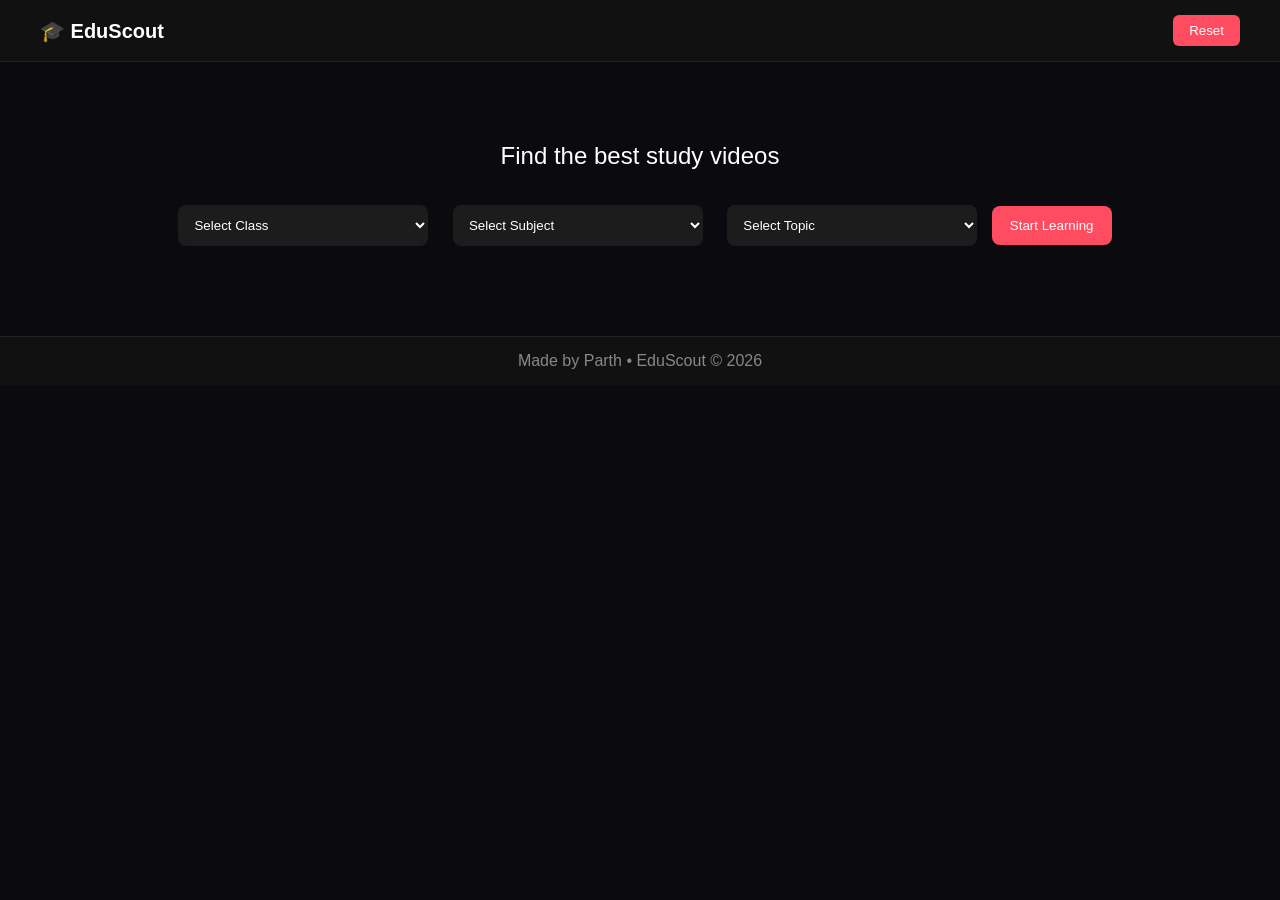
==== index.html @ 385333a8 "Added Milestone 2: API integration and UI" ====
<!DOCTYPE html>
<html lang="en">
<head>
  <meta charset="UTF-8">
  <title>EduScout</title>
  <link rel="stylesheet" href="style.css">
</head>
<body>

  <!-- NAVBAR -->
  <nav class="navbar">
    <div class="logo">🎓 EduScout</div>
    <button onclick="location.reload()">Reset</button>
  </nav>

  <main>

    <!-- FORM -->
    <div id="formSection">
      <h2>Find the best study videos</h2>

      <select id="class">
        <option value="">Select Class</option>
        <option value="10">Class 10</option>
        <option value="11">Class 11</option>
        <option value="12">Class 12</option>
      </select>

      <select id="subject">
        <option value="">Select Subject</option>
        <option value="math">Math</option>
        <option value="science">Science</option>
      </select>

      <select id="topic">
        <option value="">Select Topic</option>
      </select>

      <button onclick="startSearch()">Start Learning</button>
    </div>

    <!-- MAIN -->
    <div id="mainSection" style="display:none;">

      <div class="top-bar">
        <input type="text" id="searchInput" placeholder="Change topic...">
        <button onclick="searchData()">Search</button>
      </div>

      <p id="heading"></p>

      <div id="loader">Loading...</div>
      <div id="results"></div>

    </div>

  </main>

  <!-- FOOTER -->
  <footer>
    Made by Parth • EduScout © 2026
  </footer>

  <script src="script.js"></script>
</body>
</html>
---- style.css ----
* {
  margin: 0;
  padding: 0;
  box-sizing: border-box;
}

body {
  font-family: 'Segoe UI', sans-serif;
  background: #0b0b0f;
  color: white;
}

/* NAVBAR */
.navbar {
  width: 100%;
  padding: 15px 40px;
  background: #111;
  display: flex;
  justify-content: space-between;
  align-items: center;
  border-bottom: 1px solid #222;
}

.logo {
  font-size: 20px;
  font-weight: 600;
}

.navbar button {
  background: #ff4c60;
  border: none;
  padding: 8px 16px;
  border-radius: 6px;
  color: white;
  cursor: pointer;
}

/* MAIN */
main {
  max-width: 1200px;
  margin: auto;
  padding: 40px 20px;
}

/* FORM */
#formSection {
  text-align: center;
  margin-top: 40px;
}

#formSection h2 {
  margin-bottom: 25px;
  font-weight: 500;
}

select {
  padding: 12px;
  margin: 10px;
  width: 250px;
  border-radius: 8px;
  border: none;
  background: #1c1c1c;
  color: white;
}

button {
  padding: 12px 18px;
  border-radius: 8px;
  border: none;
  background: #ff4c60;
  color: white;
  cursor: pointer;
}

/* SEARCH BAR */
.top-bar {
  display: flex;
  justify-content: center;
  margin-bottom: 25px;
}

.top-bar input {
  padding: 12px;
  width: 300px;
  border-radius: 8px;
  border: none;
  background: #1c1c1c;
  color: white;
}

.top-bar button {
  margin-left: 10px;
}

/* HEADING */
#heading {
  text-align: center;
  margin-bottom: 30px;
  color: #bbb;
}

/* GRID */
#results {
  display: grid;
  grid-template-columns: repeat(auto-fill, minmax(220px, 1fr));
  gap: 25px;
}

/* CARD */
.card {
  background: #141414;
  border-radius: 12px;
  overflow: hidden;
  border: 1px solid #222;
  transition: 0.3s;
}

.card:hover {
  transform: translateY(-5px);
  border-color: #ff4c60;
}

.card img {
  width: 100%;
  height: 140px;
  object-fit: cover;
}

.card-content {
  padding: 12px;
}

.card h3 {
  font-size: 14px;
  margin-bottom: 8px;
}

.card a {
  color: #ff4c60;
  font-size: 13px;
  text-decoration: none;
}

/* FOOTER */
footer {
  text-align: center;
  padding: 15px;
  margin-top: 40px;
  background: #111;
  color: #888;
  border-top: 1px solid #222;
}
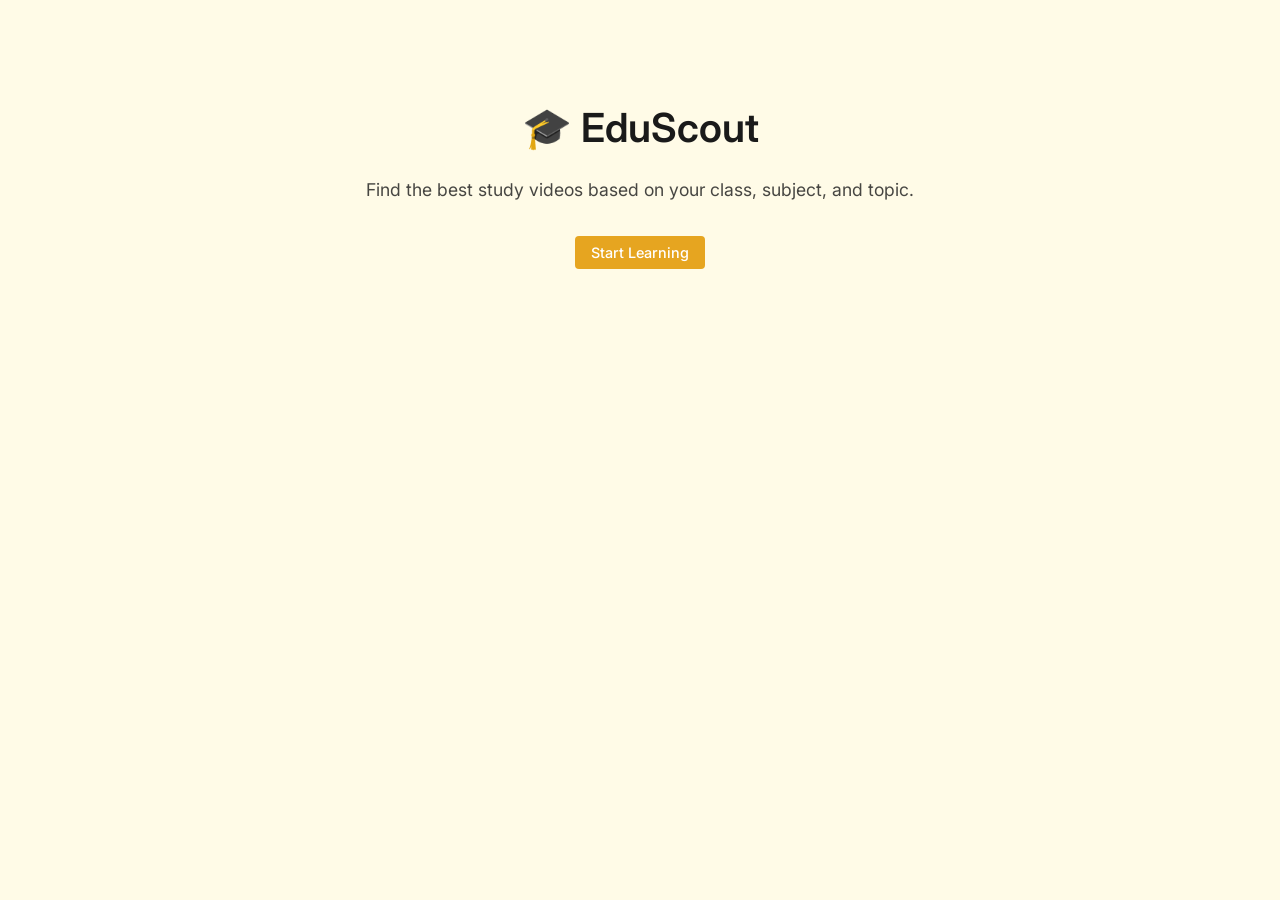
==== commit a2ae972e: "Added App and fixed other things" ====
--- a/index.html
+++ b/index.html
@@ -1,5 +1,5 @@
 <!DOCTYPE html>
-<html lang="en">
+<html lang="en" data-theme="light">
 <head>
   <meta charset="UTF-8">
   <title>EduScout</title>
@@ -7,60 +7,16 @@
 </head>
 <body>
 
-  <!-- NAVBAR -->
-  <nav class="navbar">
-    <div class="logo">🎓 EduScout</div>
-    <button onclick="location.reload()">Reset</button>
-  </nav>
+  <main>
+    <section class="hero">
+      <h1>🎓 EduScout</h1>
+      <p>Find the best study videos based on your class, subject, and topic.</p>
 
-  <main>
-
-    <!-- FORM -->
-    <div id="formSection">
-      <h2>Find the best study videos</h2>
-
-      <select id="class">
-        <option value="">Select Class</option>
-        <option value="10">Class 10</option>
-        <option value="11">Class 11</option>
-        <option value="12">Class 12</option>
-      </select>
-
-      <select id="subject">
-        <option value="">Select Subject</option>
-        <option value="math">Math</option>
-        <option value="science">Science</option>
-      </select>
-
-      <select id="topic">
-        <option value="">Select Topic</option>
-      </select>
-
-      <button onclick="startSearch()">Start Learning</button>
-    </div>
-
-    <!-- MAIN -->
-    <div id="mainSection" style="display:none;">
-
-      <div class="top-bar">
-        <input type="text" id="searchInput" placeholder="Change topic...">
-        <button onclick="searchData()">Search</button>
-      </div>
-
-      <p id="heading"></p>
-
-      <div id="loader">Loading...</div>
-      <div id="results"></div>
-
-    </div>
-
+      <a href="app.html">
+        <button class="btn btn-primary">Start Learning</button>
+      </a>
+    </section>
   </main>
 
-  <!-- FOOTER -->
-  <footer>
-    Made by Parth • EduScout © 2026
-  </footer>
-
-  <script src="script.js"></script>
 </body>
 </html>
--- a/style.css
+++ b/style.css
@@ -1,3 +1,27 @@
+@import url('https://fonts.googleapis.com/css2?family=Inter:wght@400;500;600&display=swap');
+
+:root {
+  --bg-color: #FFFBE7;
+  --text-color: #1a1a1a;
+  --accent-color: #E6A520;
+  --nav-bg: #FFFBE7;
+  --card-bg: #ffffff;
+  --border-color: #e5e5e5;
+  --footer-bg: #FFFBE7;
+  --input-bg: #ffffff;
+}
+
+[data-theme="dark"] {
+  --bg-color: #1a1a1a;
+  --text-color: #FFFBE7;
+  --accent-color: #E6A520;
+  --nav-bg: #1a1a1a;
+  --card-bg: #2d2d2d;
+  --border-color: #404040;
+  --footer-bg: #1a1a1a;
+  --input-bg: #2d2d2d;
+}
+
 * {
   margin: 0;
   padding: 0;
@@ -5,148 +29,219 @@
 }
 
 body {
-  font-family: 'Segoe UI', sans-serif;
-  background: #0b0b0f;
-  color: white;
-}
-
-/* NAVBAR */
-.navbar {
-  width: 100%;
-  padding: 15px 40px;
-  background: #111;
+  font-family: 'Inter', sans-serif;
+  background-color: var(--bg-color);
+  color: var(--text-color);
+  line-height: 1.6;
+  min-height: 100vh;
+  display: flex;
+  flex-direction: column;
+  transition: background-color 0.3s, color 0.3s;
+}
+
+/* Navbar */
+nav {
+  background-color: var(--nav-bg);
+  padding: 1rem 2rem;
   display: flex;
   justify-content: space-between;
   align-items: center;
-  border-bottom: 1px solid #222;
+  border-bottom: 1px solid var(--border-color);
+  position: sticky;
+  top: 0;
+  z-index: 100;
 }
 
 .logo {
-  font-size: 20px;
+  font-size: 1.25rem;
   font-weight: 600;
-}
-
-.navbar button {
-  background: #ff4c60;
+  text-decoration: none;
+  color: var(--text-color);
+}
+
+.nav-actions {
+  display: flex;
+  gap: 1rem;
+}
+
+button, .btn {
+  padding: 0.5rem 1rem;
+  border: 1px solid var(--border-color);
+  background-color: var(--input-bg);
+  color: var(--text-color);
+  cursor: pointer;
+  font-family: inherit;
+  font-size: 0.9rem;
+  border-radius: 4px;
+  transition: all 0.2s;
+}
+
+button:hover, .btn:hover {
+  border-color: var(--accent-color);
+}
+
+.btn-primary {
+  background-color: var(--accent-color);
+  color: #ffffff;
   border: none;
-  padding: 8px 16px;
-  border-radius: 6px;
-  color: white;
-  cursor: pointer;
-}
-
-/* MAIN */
+  font-weight: 500;
+}
+
+.btn-primary:hover {
+  opacity: 0.9;
+}
+
+/* Main Content */
 main {
-  max-width: 1200px;
-  margin: auto;
-  padding: 40px 20px;
-}
-
-/* FORM */
-#formSection {
+  flex: 1;
+  width: 100%;
+  max-width: 800px;
+  margin: 0 auto;
+  padding: 2rem 1rem;
+}
+
+/* Hero Section */
+.hero {
   text-align: center;
-  margin-top: 40px;
-}
-
-#formSection h2 {
-  margin-bottom: 25px;
-  font-weight: 500;
-}
-
-select {
-  padding: 12px;
-  margin: 10px;
-  width: 250px;
+  padding: 4rem 1rem;
+}
+
+.hero h1 {
+  font-size: 2.5rem;
+  margin-bottom: 1rem;
+  font-weight: 600;
+}
+
+.hero p {
+  font-size: 1.1rem;
+  margin-bottom: 2rem;
+  opacity: 0.8;
+}
+
+/* Form Section */
+.search-form {
+  display: flex;
+  flex-direction: column;
+  gap: 1.5rem;
+  background-color: var(--card-bg);
+  padding: 2rem;
   border-radius: 8px;
-  border: none;
-  background: #1c1c1c;
-  color: white;
-}
-
-button {
-  padding: 12px 18px;
+  border: 1px solid var(--border-color);
+  margin-bottom: 2rem;
+}
+
+.form-group {
+  display: flex;
+  flex-direction: column;
+  gap: 0.5rem;
+}
+
+label {
+  font-size: 0.85rem;
+  font-weight: 500;
+  text-transform: uppercase;
+  letter-spacing: 0.05em;
+  opacity: 0.7;
+}
+
+select, input {
+  padding: 0.75rem;
+  border: 1px solid var(--border-color);
+  background-color: var(--input-bg);
+  color: var(--text-color);
+  border-radius: 4px;
+  font-family: inherit;
+  font-size: 1rem;
+}
+
+/* Controls (Search & Sort) */
+.controls {
+  display: flex;
+  flex-wrap: wrap;
+  gap: 1rem;
+  margin-bottom: 2rem;
+  align-items: center;
+}
+
+.search-input {
+  flex: 1;
+  min-width: 200px;
+}
+
+/* Video Grid */
+.video-grid {
+  display: flex;
+  flex-direction: column;
+  gap: 1.5rem;
+}
+
+.video-card {
+  background-color: var(--card-bg);
+  border: 1px solid var(--border-color);
   border-radius: 8px;
-  border: none;
-  background: #ff4c60;
-  color: white;
-  cursor: pointer;
-}
-
-/* SEARCH BAR */
-.top-bar {
-  display: flex;
-  justify-content: center;
-  margin-bottom: 25px;
-}
-
-.top-bar input {
-  padding: 12px;
-  width: 300px;
-  border-radius: 8px;
-  border: none;
-  background: #1c1c1c;
-  color: white;
-}
-
-.top-bar button {
-  margin-left: 10px;
-}
-
-/* HEADING */
-#heading {
+  overflow: hidden;
+  display: flex;
+  flex-direction: column;
+}
+
+.video-card img {
+  width: 100%;
+  aspect-ratio: 16/9;
+  object-fit: cover;
+}
+
+.video-info {
+  padding: 1rem;
+}
+
+.video-info h3 {
+  font-size: 1.1rem;
+  margin-bottom: 0.75rem;
+  font-weight: 500;
+  display: -webkit-box;
+  -webkit-line-clamp: 2;
+  -webkit-box-orient: vertical;
+  overflow: hidden;
+}
+
+.video-link {
+  display: inline-block;
+  color: var(--accent-color);
+  text-decoration: none;
+  font-weight: 500;
+  font-size: 0.9rem;
+}
+
+.video-link:hover {
+  text-decoration: underline;
+}
+
+/* Footer */
+footer {
+  background-color: var(--footer-bg);
+  padding: 2rem;
   text-align: center;
-  margin-bottom: 30px;
-  color: #bbb;
-}
-
-/* GRID */
-#results {
-  display: grid;
-  grid-template-columns: repeat(auto-fill, minmax(220px, 1fr));
-  gap: 25px;
-}
-
-/* CARD */
-.card {
-  background: #141414;
-  border-radius: 12px;
-  overflow: hidden;
-  border: 1px solid #222;
-  transition: 0.3s;
-}
-
-.card:hover {
-  transform: translateY(-5px);
-  border-color: #ff4c60;
-}
-
-.card img {
-  width: 100%;
-  height: 140px;
-  object-fit: cover;
-}
-
-.card-content {
-  padding: 12px;
-}
-
-.card h3 {
-  font-size: 14px;
-  margin-bottom: 8px;
-}
-
-.card a {
-  color: #ff4c60;
-  font-size: 13px;
-  text-decoration: none;
-}
-
-/* FOOTER */
-footer {
-  text-align: center;
-  padding: 15px;
-  margin-top: 40px;
-  background: #111;
-  color: #888;
-  border-top: 1px solid #222;
-}+  border-top: 1px solid var(--border-color);
+  font-size: 0.85rem;
+  opacity: 0.6;
+}
+
+/* Responsive */
+@media (min-width: 640px) {
+  .video-card {
+    flex-direction: row;
+    height: 180px;
+  }
+  
+  .video-card img {
+    width: 240px;
+    height: 100%;
+  }
+  
+  .video-info {
+    flex: 1;
+    display: flex;
+    flex-direction: column;
+    justify-content: center;
+  }
+}
